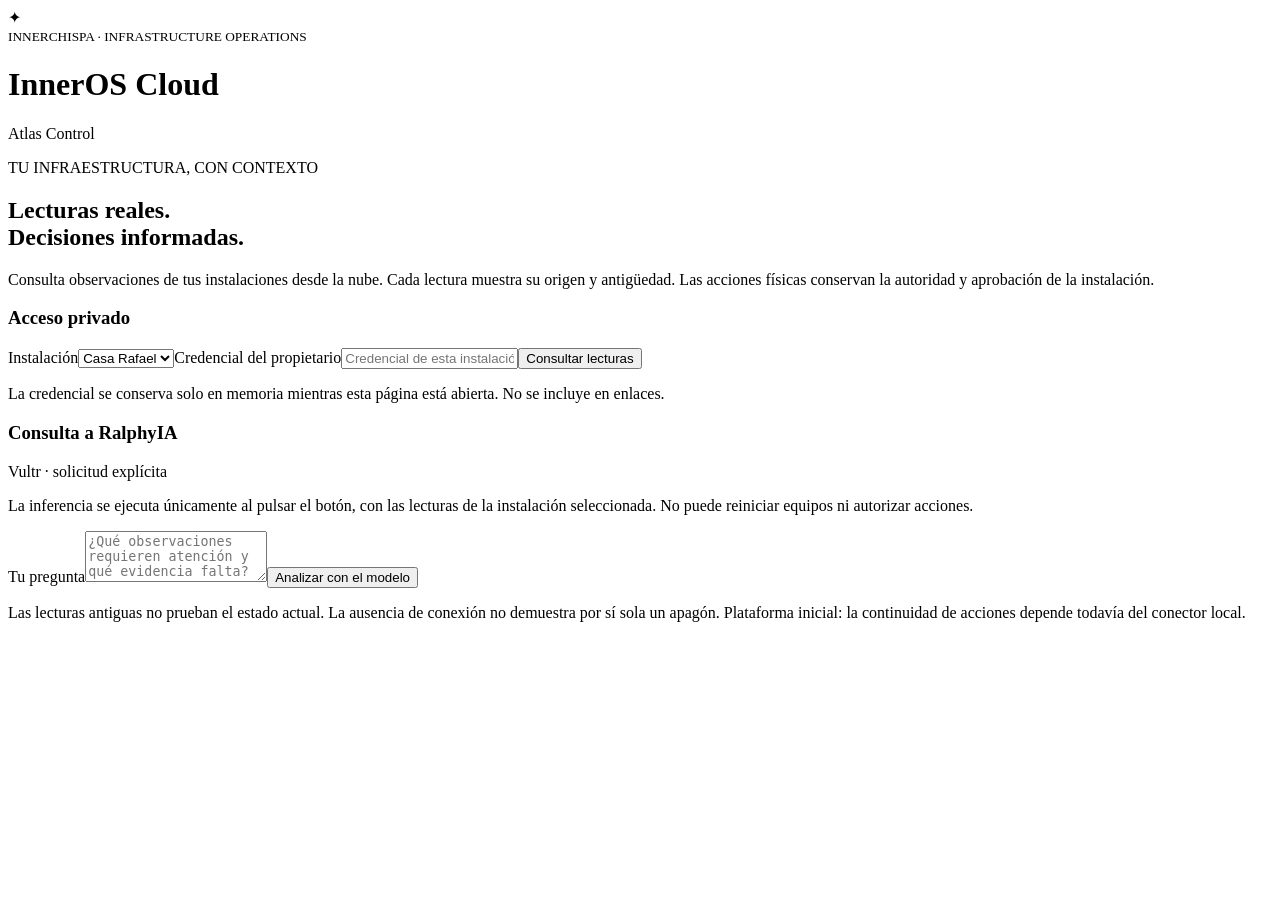
==== src/ambient_guardian/static/cloud/index.html @ 8a09396b "Add isolated portable cloud plane and scoped outbound edge connector" ====
<!doctype html><html lang="es"><head><meta charset="utf-8"><meta name="viewport" content="width=device-width, initial-scale=1"><title>InnerOS Cloud · Atlas Control</title><link rel="stylesheet" href="/assets/style.css"><script src="/assets/portal.js" defer></script></head>
<body><main><header><span class="spark">✦</span><div><small>INNERCHISPA · INFRASTRUCTURE OPERATIONS</small><h1>InnerOS Cloud</h1></div><span class="badge">Atlas Control</span></header>
<section class="intro"><p class="eyebrow">TU INFRAESTRUCTURA, CON CONTEXTO</p><h2>Lecturas reales.<br>Decisiones informadas.</h2><p>Consulta observaciones de tus instalaciones desde la nube. Cada lectura muestra su origen y antigüedad. Las acciones físicas conservan la autoridad y aprobación de la instalación.</p></section>
<section class="panel"><h3>Acceso privado</h3><div class="fields"><label>Instalación<select id="site"><option value="casa-rafael">Casa Rafael</option><option value="bellini">Bellini</option></select></label><label>Credencial del propietario<input id="token" type="password" autocomplete="off" placeholder="Credencial de esta instalación"></label><button id="refresh">Consultar lecturas</button></div><p class="muted">La credencial se conserva solo en memoria mientras esta página está abierta. No se incluye en enlaces.</p><p id="status" role="status"></p></section>
<section id="observations" class="cards" aria-label="Observaciones de infraestructura"></section>
<section class="panel"><div class="title"><h3>Consulta a RalphyIA</h3><span class="badge">Vultr · solicitud explícita</span></div><p>La inferencia se ejecuta únicamente al pulsar el botón, con las lecturas de la instalación seleccionada. No puede reiniciar equipos ni autorizar acciones.</p><label>Tu pregunta<textarea id="question" maxlength="600" rows="3" placeholder="¿Qué observaciones requieren atención y qué evidencia falta?"></textarea></label><button id="ask">Analizar con el modelo</button><p id="answer" class="answer" aria-live="polite"></p><pre id="receipt"></pre></section>
<footer>Las lecturas antiguas no prueban el estado actual. La ausencia de conexión no demuestra por sí sola un apagón. Plataforma inicial: la continuidad de acciones depende todavía del conector local.</footer></main></body></html>
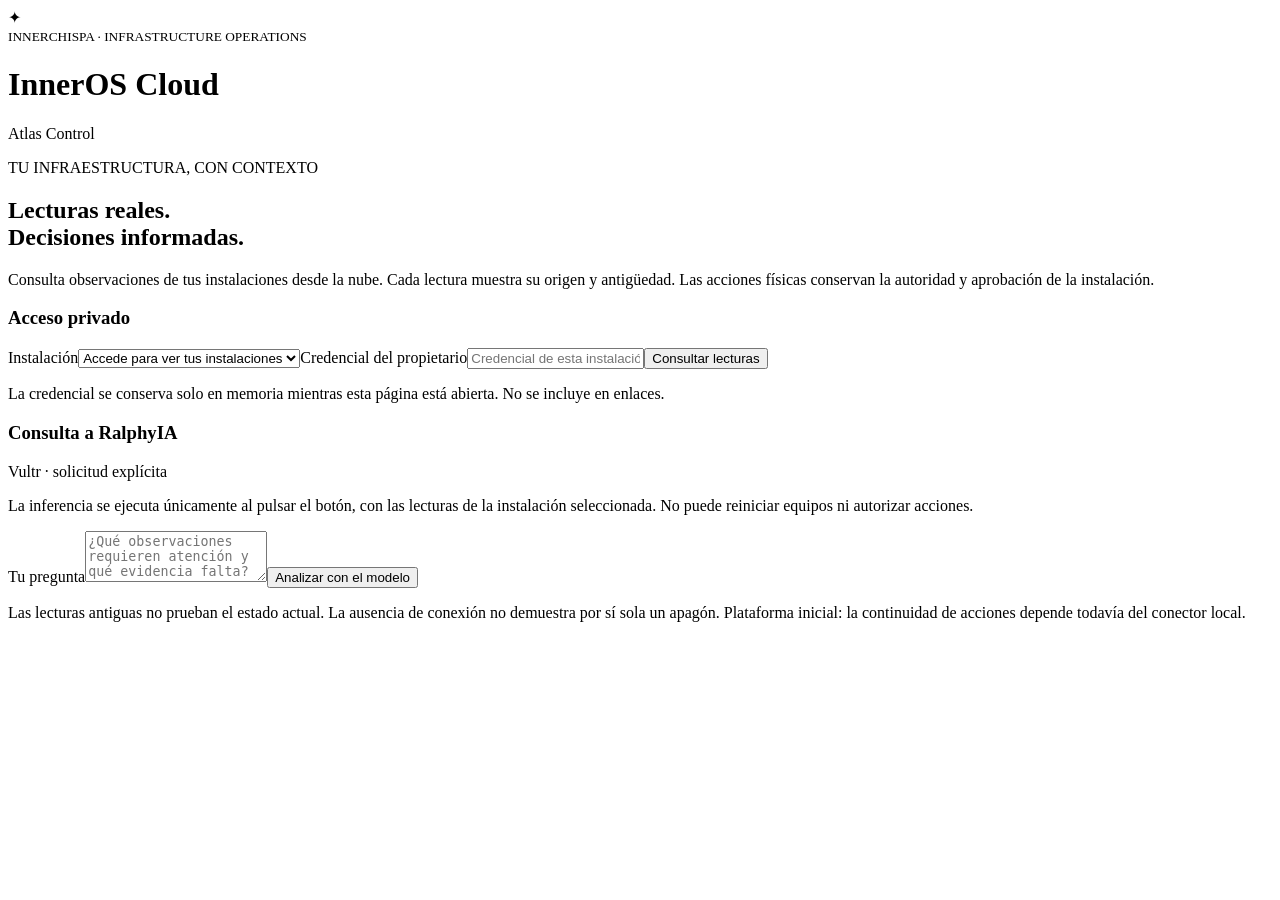
==== commit eb516779: "Protect cloud site inventory and add encrypted runtime recovery via existing Drive" ====
--- a/src/ambient_guardian/static/cloud/index.html
+++ b/src/ambient_guardian/static/cloud/index.html
@@ -1,7 +1,7 @@
 <!doctype html><html lang="es"><head><meta charset="utf-8"><meta name="viewport" content="width=device-width, initial-scale=1"><title>InnerOS Cloud · Atlas Control</title><link rel="stylesheet" href="/assets/style.css"><script src="/assets/portal.js" defer></script></head>
 <body><main><header><span class="spark">✦</span><div><small>INNERCHISPA · INFRASTRUCTURE OPERATIONS</small><h1>InnerOS Cloud</h1></div><span class="badge">Atlas Control</span></header>
 <section class="intro"><p class="eyebrow">TU INFRAESTRUCTURA, CON CONTEXTO</p><h2>Lecturas reales.<br>Decisiones informadas.</h2><p>Consulta observaciones de tus instalaciones desde la nube. Cada lectura muestra su origen y antigüedad. Las acciones físicas conservan la autoridad y aprobación de la instalación.</p></section>
-<section class="panel"><h3>Acceso privado</h3><div class="fields"><label>Instalación<select id="site"><option value="casa-rafael">Casa Rafael</option><option value="bellini">Bellini</option></select></label><label>Credencial del propietario<input id="token" type="password" autocomplete="off" placeholder="Credencial de esta instalación"></label><button id="refresh">Consultar lecturas</button></div><p class="muted">La credencial se conserva solo en memoria mientras esta página está abierta. No se incluye en enlaces.</p><p id="status" role="status"></p></section>
+<section class="panel"><h3>Acceso privado</h3><div class="fields"><label>Instalación<select id="site"><option value="">Accede para ver tus instalaciones</option></select></label><label>Credencial del propietario<input id="token" type="password" autocomplete="off" placeholder="Credencial de esta instalación"></label><button id="refresh">Consultar lecturas</button></div><p class="muted">La credencial se conserva solo en memoria mientras esta página está abierta. No se incluye en enlaces.</p><p id="status" role="status"></p></section>
 <section id="observations" class="cards" aria-label="Observaciones de infraestructura"></section>
 <section class="panel"><div class="title"><h3>Consulta a RalphyIA</h3><span class="badge">Vultr · solicitud explícita</span></div><p>La inferencia se ejecuta únicamente al pulsar el botón, con las lecturas de la instalación seleccionada. No puede reiniciar equipos ni autorizar acciones.</p><label>Tu pregunta<textarea id="question" maxlength="600" rows="3" placeholder="¿Qué observaciones requieren atención y qué evidencia falta?"></textarea></label><button id="ask">Analizar con el modelo</button><p id="answer" class="answer" aria-live="polite"></p><pre id="receipt"></pre></section>
 <footer>Las lecturas antiguas no prueban el estado actual. La ausencia de conexión no demuestra por sí sola un apagón. Plataforma inicial: la continuidad de acciones depende todavía del conector local.</footer></main></body></html>
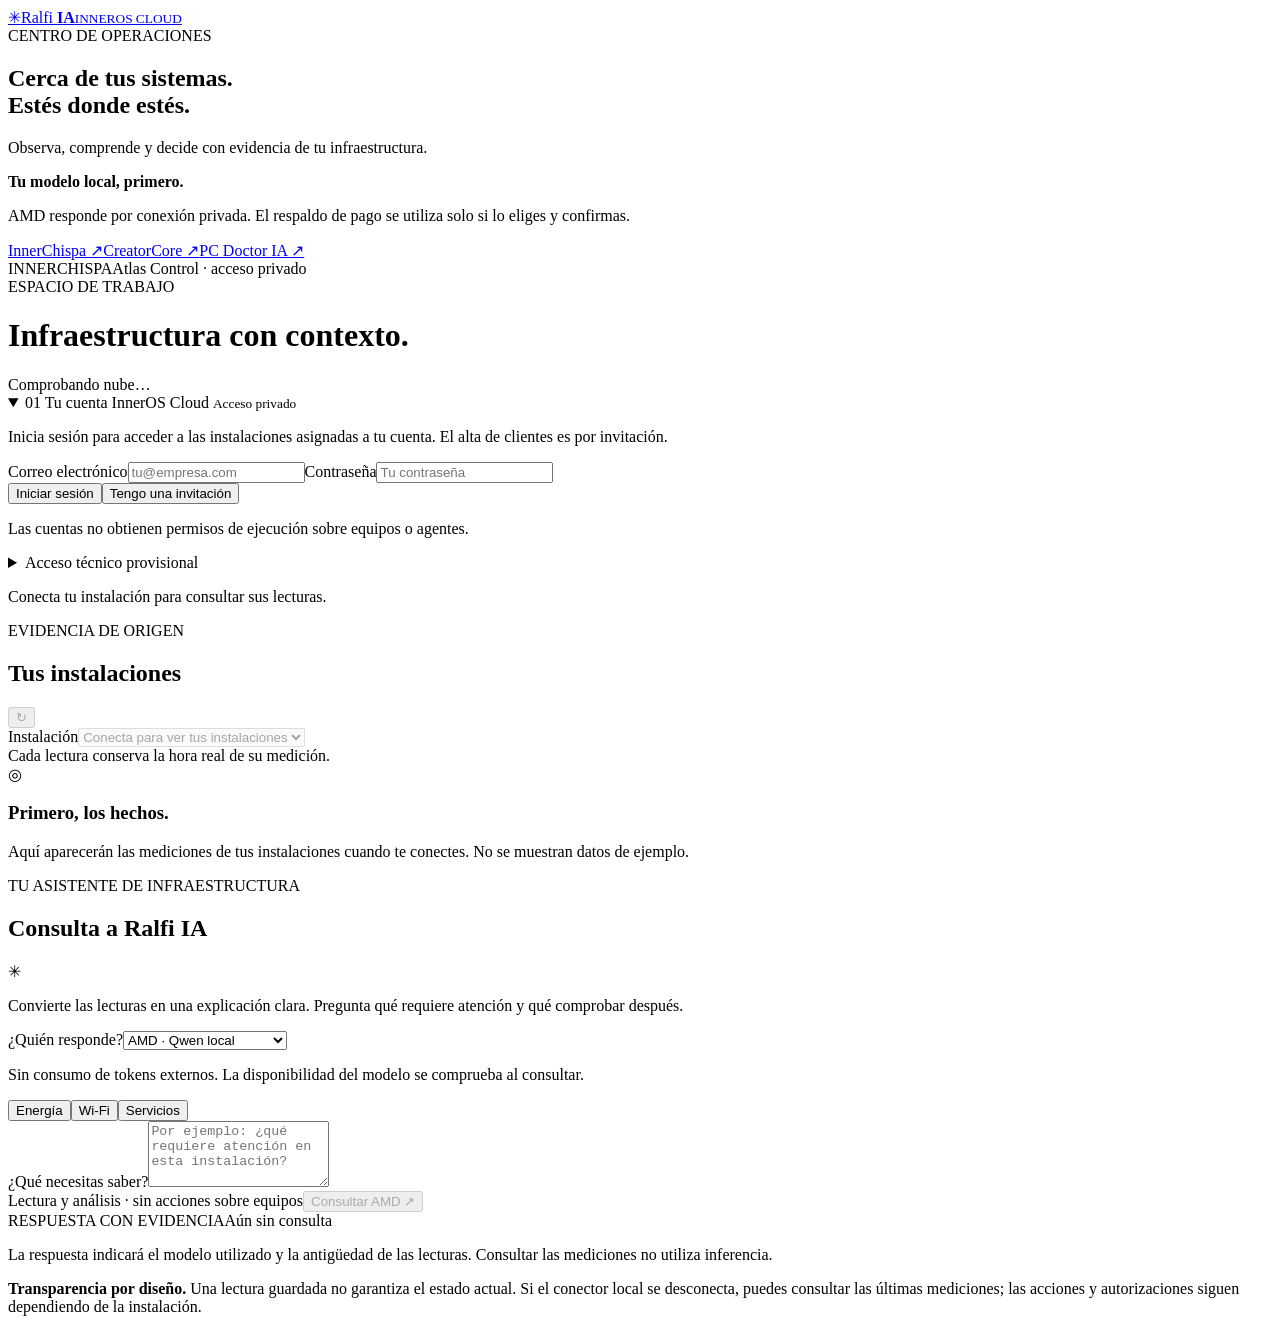
==== commit ddd1fcba: "Connect Ralfi IA to private AMD Qwen with invite-only client access" ====
--- a/src/ambient_guardian/static/cloud/index.html
+++ b/src/ambient_guardian/static/cloud/index.html
@@ -1,7 +1,38 @@
-<!doctype html><html lang="es"><head><meta charset="utf-8"><meta name="viewport" content="width=device-width, initial-scale=1"><title>InnerOS Cloud · Atlas Control</title><link rel="stylesheet" href="/assets/style.css"><script src="/assets/portal.js" defer></script></head>
-<body><main><header><span class="spark">✦</span><div><small>INNERCHISPA · INFRASTRUCTURE OPERATIONS</small><h1>InnerOS Cloud</h1></div><span class="badge">Atlas Control</span></header>
-<section class="intro"><p class="eyebrow">TU INFRAESTRUCTURA, CON CONTEXTO</p><h2>Lecturas reales.<br>Decisiones informadas.</h2><p>Consulta observaciones de tus instalaciones desde la nube. Cada lectura muestra su origen y antigüedad. Las acciones físicas conservan la autoridad y aprobación de la instalación.</p></section>
-<section class="panel"><h3>Acceso privado</h3><div class="fields"><label>Instalación<select id="site"><option value="">Accede para ver tus instalaciones</option></select></label><label>Credencial del propietario<input id="token" type="password" autocomplete="off" placeholder="Credencial de esta instalación"></label><button id="refresh">Consultar lecturas</button></div><p class="muted">La credencial se conserva solo en memoria mientras esta página está abierta. No se incluye en enlaces.</p><p id="status" role="status"></p></section>
-<section id="observations" class="cards" aria-label="Observaciones de infraestructura"></section>
-<section class="panel"><div class="title"><h3>Consulta a RalphyIA</h3><span class="badge">Vultr · solicitud explícita</span></div><p>La inferencia se ejecuta únicamente al pulsar el botón, con las lecturas de la instalación seleccionada. No puede reiniciar equipos ni autorizar acciones.</p><label>Tu pregunta<textarea id="question" maxlength="600" rows="3" placeholder="¿Qué observaciones requieren atención y qué evidencia falta?"></textarea></label><button id="ask">Analizar con el modelo</button><p id="answer" class="answer" aria-live="polite"></p><pre id="receipt"></pre></section>
-<footer>Las lecturas antiguas no prueban el estado actual. La ausencia de conexión no demuestra por sí sola un apagón. Plataforma inicial: la continuidad de acciones depende todavía del conector local.</footer></main></body></html>
+<!doctype html>
+<html lang="es"><head>
+<meta charset="utf-8"><meta name="viewport" content="width=device-width, initial-scale=1">
+<meta name="theme-color" content="#172d32"><title>Ralfi IA · InnerOS Cloud</title>
+<link rel="stylesheet" href="/assets/style.css"><script src="/assets/portal.js" defer></script>
+</head><body><div class="app-shell">
+<aside class="rail" aria-label="InnerOS Cloud">
+<a class="brand" href="/" aria-label="Ralfi IA, inicio"><span class="spark" aria-hidden="true">✳</span><span>Ralfi <b>IA</b><small>INNEROS CLOUD</small></span></a>
+<div class="rail-copy"><span class="rail-label">CENTRO DE OPERACIONES</span><h2>Cerca de tus sistemas.<br>Estés donde estés.</h2><p>Observa, comprende y decide con evidencia de tu infraestructura.</p></div>
+<div class="rail-note"><span class="small-dot"></span><div><strong>Tu modelo local, primero.</strong><p>AMD responde por conexión privada. El respaldo de pago se utiliza solo si lo eliges y confirmas.</p></div></div>
+<nav class="ecosystem" aria-label="Ecosistema InnerChispa"><a href="https://innerchispa.us/" target="_blank" rel="noopener noreferrer">InnerChispa ↗</a><a href="https://creatorcore.ai/" target="_blank" rel="noopener noreferrer">CreatorCore ↗</a><a href="https://pcdoctor.ai/" target="_blank" rel="noopener noreferrer">PC Doctor IA ↗</a></nav>
+<div class="rail-bottom">INNERCHISPA<span>Atlas Control · acceso privado</span></div></aside>
+<main>
+<header class="topbar"><div><span class="eyebrow">ESPACIO DE TRABAJO</span><h1>Infraestructura con contexto.</h1></div><span id="cloud-health" class="pill">Comprobando nube…</span></header>
+<details class="access" id="access" open><summary><span>01</span> Tu cuenta InnerOS Cloud <small id="access-label">Acceso privado</small></summary>
+<div class="access-body"><p id="auth-description">Inicia sesión para acceder a las instalaciones asignadas a tu cuenta. El alta de clientes es por invitación.</p>
+<form id="login-form"><div class="access-fields"><label for="email">Correo electrónico<input id="email" type="email" autocomplete="username" required placeholder="tu@empresa.com"></label><label for="password">Contraseña<input id="password" type="password" autocomplete="current-password" minlength="12" maxlength="128" required placeholder="Tu contraseña"></label></div><label id="invite-label" for="invite" hidden>Código de invitación<input id="invite" type="password" autocomplete="off" placeholder="Código privado de un solo uso"></label><p id="password-note" class="caption" hidden>Crea una contraseña de 12 a 128 caracteres. La invitación está vinculada a tu correo y a tus instalaciones.</p><div class="auth-actions"><button id="login" class="primary" type="submit">Iniciar sesión</button><button id="register-mode" class="subtle" type="button">Tengo una invitación</button><button id="logout" class="subtle" type="button" hidden>Cerrar sesión</button></div></form>
+<p id="auth-status" class="caption" role="status">Las cuentas no obtienen permisos de ejecución sobre equipos o agentes.</p>
+<details id="advanced-access"><summary>Acceso técnico provisional</summary><div class="access-fields"><label for="token">Credencial del propietario<input id="token" type="password" autocomplete="off" placeholder="Credencial privada"></label><button id="connect" class="subtle" type="button">Conectar credencial</button></div><p class="caption">La credencial permanece solo en memoria durante esta sesión.</p></details>
+</div></details>
+<p id="status" class="status" role="status">Conecta tu instalación para consultar sus lecturas.</p>
+<div class="workspace">
+<section class="readings-panel" aria-labelledby="readings-title">
+<div class="section-title"><div><span class="eyebrow">EVIDENCIA DE ORIGEN</span><h2 id="readings-title">Tus instalaciones</h2></div><button id="refresh" class="icon-button" aria-label="Actualizar lecturas" disabled>↻</button></div>
+<label for="site" class="site-label">Instalación<select id="site" disabled><option value="">Conecta para ver tus instalaciones</option></select></label>
+<div id="reading-summary" class="reading-summary">Cada lectura conserva la hora real de su medición.</div>
+<div id="observations" class="cards"><div class="empty"><span aria-hidden="true">◎</span><h3>Primero, los hechos.</h3><p>Aquí aparecerán las mediciones de tus instalaciones cuando te conectes. No se muestran datos de ejemplo.</p></div></div>
+</section>
+<section class="analyst" aria-labelledby="analyst-title">
+<div class="section-title"><div><span class="eyebrow">TU ASISTENTE DE INFRAESTRUCTURA</span><h2 id="analyst-title">Consulta a Ralfi IA</h2></div><span class="assistant-mark" aria-hidden="true">✳</span></div>
+<p class="lead">Convierte las lecturas en una explicación clara. Pregunta qué requiere atención y qué comprobar después.</p>
+<div class="model-selector"><label for="engine">¿Quién responde?<select id="engine"><option value="local">AMD · Qwen local</option><option value="vultr">Vultr · respaldo de pago</option></select></label><p id="model-note">Sin consumo de tokens externos. La disponibilidad del modelo se comprueba al consultar.</p><label id="paid-label" class="confirmation" hidden><input id="paid-confirm" type="checkbox">Autorizo esta consulta de pago dentro del límite disponible.</label></div>
+<div class="suggestions" aria-label="Preguntas sugeridas"><button data-question="¿Qué novedades muestran las últimas lecturas de energía y qué antigüedad tienen?">Energía</button><button data-question="Analiza la ocupación del Wi-Fi. ¿Qué conviene comprobar antes de proponer cambios?">Wi-Fi</button><button data-question="¿Qué servicios requieren atención según estas lecturas y qué evidencia falta?">Servicios</button></div>
+<form id="question-form"><label for="question">¿Qué necesitas saber?<textarea id="question" maxlength="600" rows="4" placeholder="Por ejemplo: ¿qué requiere atención en esta instalación?"></textarea></label><div class="ask-row"><span>Lectura y análisis · sin acciones sobre equipos</span><button id="ask" class="primary" disabled>Consultar AMD <span aria-hidden="true">↗</span></button></div></form>
+<div class="response" aria-live="polite" aria-busy="false" id="response"><div class="response-top"><span>RESPUESTA CON EVIDENCIA</span><span id="provider" class="pill neutral">Aún sin consulta</span></div><p id="answer">La respuesta indicará el modelo utilizado y la antigüedad de las lecturas. Consultar las mediciones no utiliza inferencia.</p><details id="receipt-details" hidden><summary>Ver evidencia de la respuesta</summary><pre id="receipt"></pre></details></div>
+</section></div>
+<footer><strong>Transparencia por diseño.</strong> Una lectura guardada no garantiza el estado actual. Si el conector local se desconecta, puedes consultar las últimas mediciones; las acciones y autorizaciones siguen dependiendo de la instalación.</footer>
+</main></div></body></html>
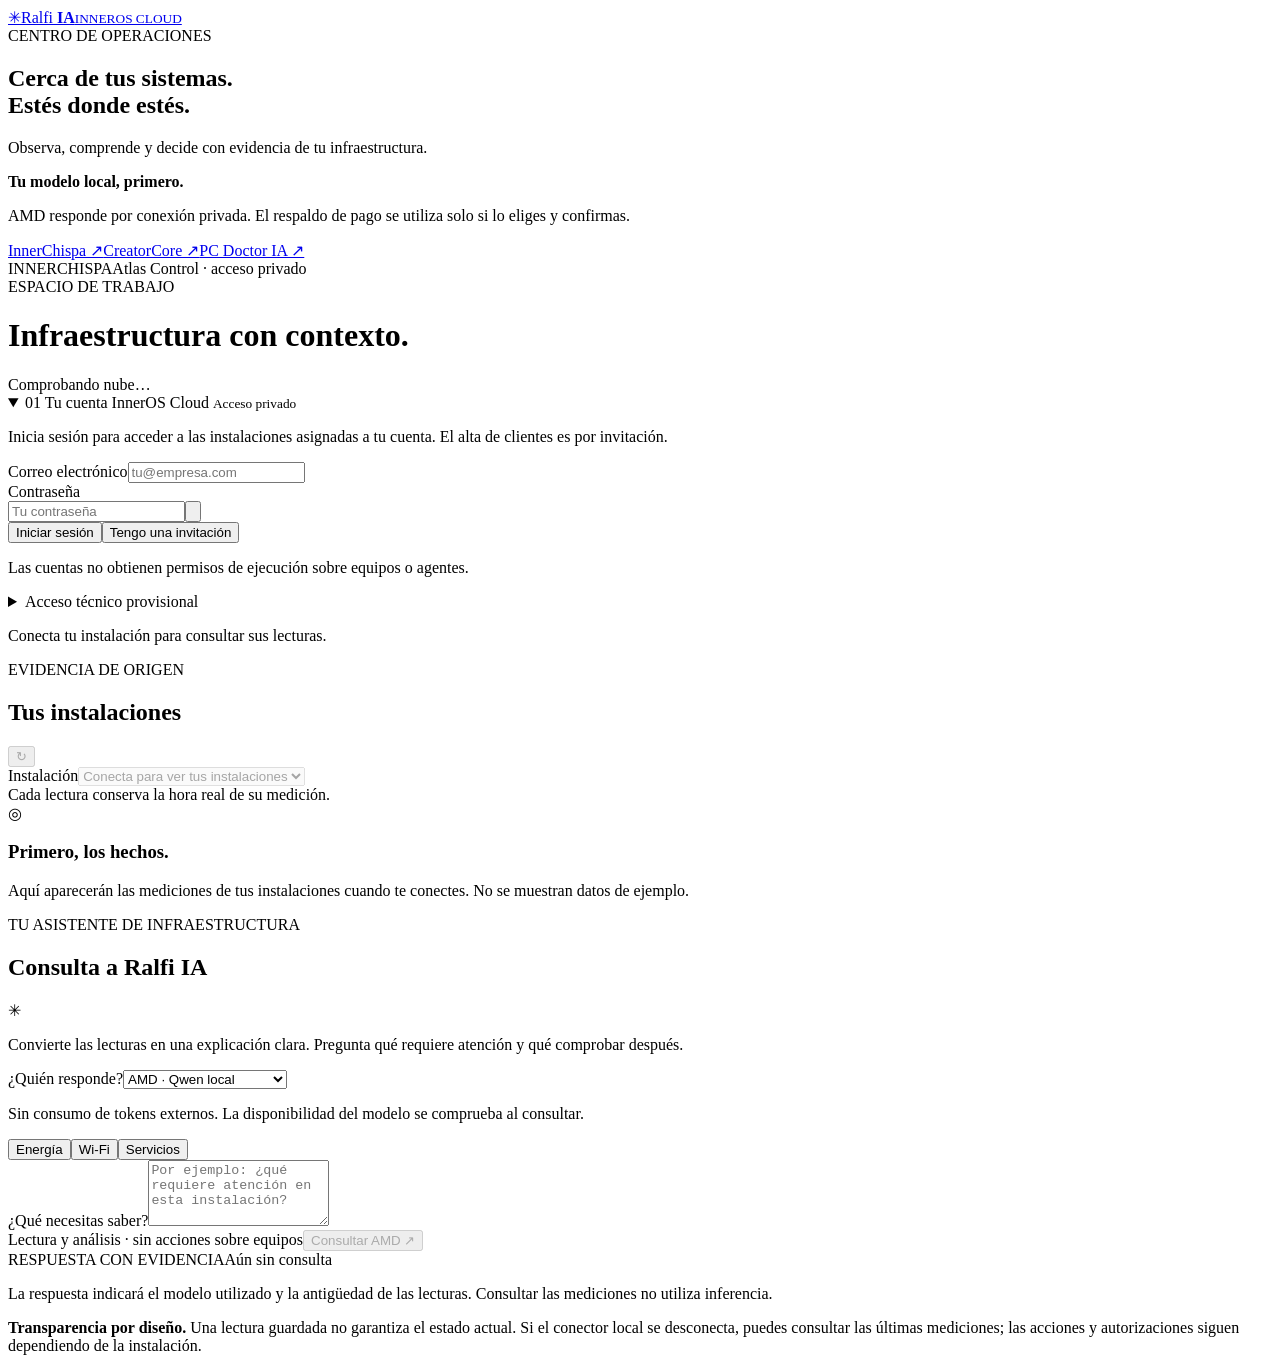
==== commit 91c8935b: "Add password visibility control and canonical cloud domain redirects" ====
--- a/src/ambient_guardian/static/cloud/index.html
+++ b/src/ambient_guardian/static/cloud/index.html
@@ -14,7 +14,7 @@
 <header class="topbar"><div><span class="eyebrow">ESPACIO DE TRABAJO</span><h1>Infraestructura con contexto.</h1></div><span id="cloud-health" class="pill">Comprobando nube…</span></header>
 <details class="access" id="access" open><summary><span>01</span> Tu cuenta InnerOS Cloud <small id="access-label">Acceso privado</small></summary>
 <div class="access-body"><p id="auth-description">Inicia sesión para acceder a las instalaciones asignadas a tu cuenta. El alta de clientes es por invitación.</p>
-<form id="login-form"><div class="access-fields"><label for="email">Correo electrónico<input id="email" type="email" autocomplete="username" required placeholder="tu@empresa.com"></label><label for="password">Contraseña<input id="password" type="password" autocomplete="current-password" minlength="12" maxlength="128" required placeholder="Tu contraseña"></label></div><label id="invite-label" for="invite" hidden>Código de invitación<input id="invite" type="password" autocomplete="off" placeholder="Código privado de un solo uso"></label><p id="password-note" class="caption" hidden>Crea una contraseña de 12 a 128 caracteres. La invitación está vinculada a tu correo y a tus instalaciones.</p><div class="auth-actions"><button id="login" class="primary" type="submit">Iniciar sesión</button><button id="register-mode" class="subtle" type="button">Tengo una invitación</button><button id="logout" class="subtle" type="button" hidden>Cerrar sesión</button></div></form>
+<form id="login-form"><div class="access-fields"><label for="email">Correo electrónico<input id="email" type="email" autocomplete="username" required placeholder="tu@empresa.com"></label><div class="password-field"><label for="password">Contraseña</label><div class="password-control"><input id="password" type="password" autocomplete="current-password" minlength="12" maxlength="128" required placeholder="Tu contraseña"><button id="toggle-password" class="password-toggle" type="button" aria-label="Mostrar contraseña" aria-controls="password" aria-pressed="false" title="Mostrar contraseña"><svg aria-hidden="true" viewBox="0 0 24 24" fill="none" stroke="currentColor" stroke-width="1.7"><path d="M2 12s3.5-7 10-7 10 7 10 7-3.5 7-10 7S2 12 2 12Z"/><circle cx="12" cy="12" r="3"/><path id="eye-slash" d="m3 3 18 18" hidden/></svg></button></div></div></div><label id="invite-label" for="invite" hidden>Código de invitación<input id="invite" type="password" autocomplete="off" placeholder="Código privado de un solo uso"></label><p id="password-note" class="caption" hidden>Crea una contraseña de 12 a 128 caracteres. La invitación está vinculada a tu correo y a tus instalaciones.</p><div class="auth-actions"><button id="login" class="primary" type="submit">Iniciar sesión</button><button id="register-mode" class="subtle" type="button">Tengo una invitación</button><button id="logout" class="subtle" type="button" hidden>Cerrar sesión</button></div></form>
 <p id="auth-status" class="caption" role="status">Las cuentas no obtienen permisos de ejecución sobre equipos o agentes.</p>
 <details id="advanced-access"><summary>Acceso técnico provisional</summary><div class="access-fields"><label for="token">Credencial del propietario<input id="token" type="password" autocomplete="off" placeholder="Credencial privada"></label><button id="connect" class="subtle" type="button">Conectar credencial</button></div><p class="caption">La credencial permanece solo en memoria durante esta sesión.</p></details>
 </div></details>
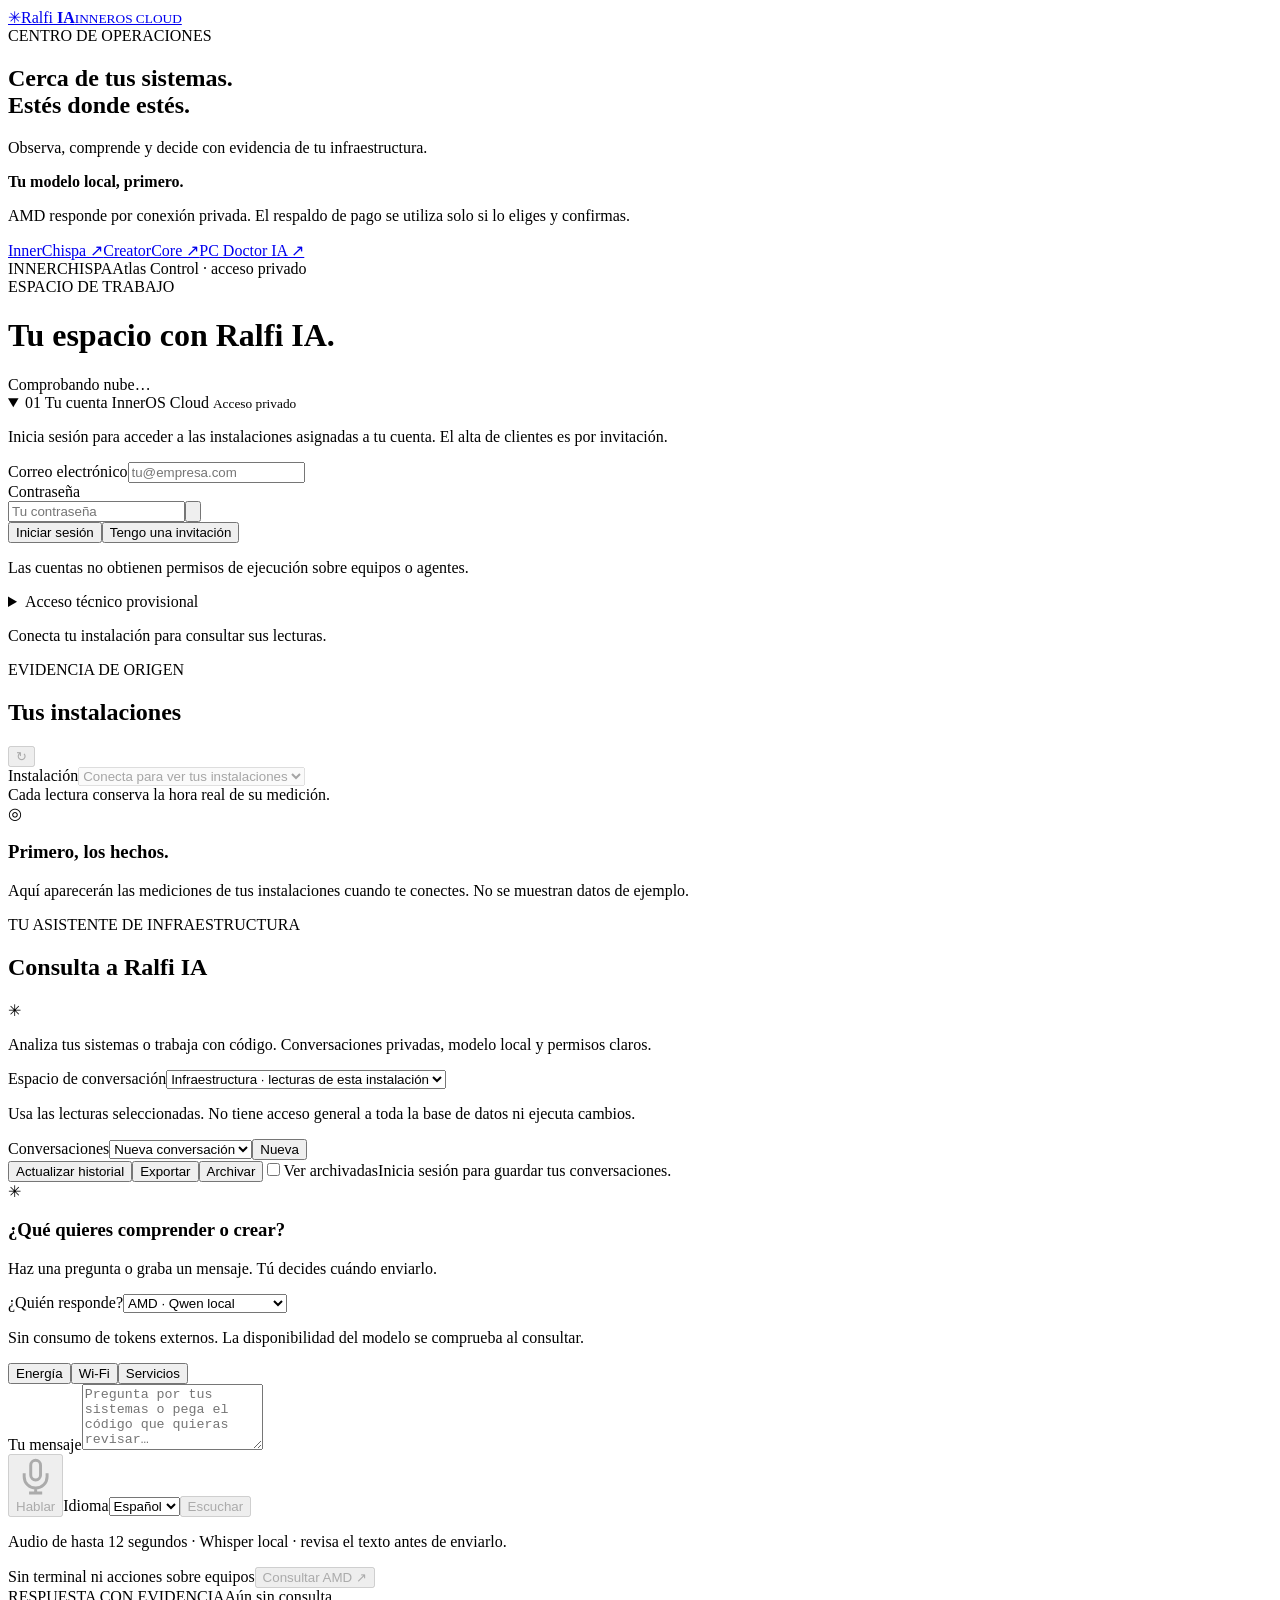
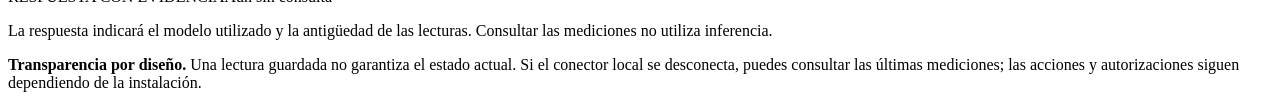
==== commit 6a7226df: "Add private account chat history, local dictation and coding assistance" ====
--- a/src/ambient_guardian/static/cloud/index.html
+++ b/src/ambient_guardian/static/cloud/index.html
@@ -2,7 +2,7 @@
 <html lang="es"><head>
 <meta charset="utf-8"><meta name="viewport" content="width=device-width, initial-scale=1">
 <meta name="theme-color" content="#172d32"><title>Ralfi IA · InnerOS Cloud</title>
-<link rel="stylesheet" href="/assets/style.css"><script src="/assets/portal.js" defer></script>
+<link rel="stylesheet" href="/assets/style.css"><script src="/assets/portal.js" defer></script><script src="/assets/chat.js" defer></script><script src="/assets/speech.js" defer></script>
 </head><body><div class="app-shell">
 <aside class="rail" aria-label="InnerOS Cloud">
 <a class="brand" href="/" aria-label="Ralfi IA, inicio"><span class="spark" aria-hidden="true">✳</span><span>Ralfi <b>IA</b><small>INNEROS CLOUD</small></span></a>
@@ -11,10 +11,11 @@
 <nav class="ecosystem" aria-label="Ecosistema InnerChispa"><a href="https://innerchispa.us/" target="_blank" rel="noopener noreferrer">InnerChispa ↗</a><a href="https://creatorcore.ai/" target="_blank" rel="noopener noreferrer">CreatorCore ↗</a><a href="https://pcdoctor.ai/" target="_blank" rel="noopener noreferrer">PC Doctor IA ↗</a></nav>
 <div class="rail-bottom">INNERCHISPA<span>Atlas Control · acceso privado</span></div></aside>
 <main>
-<header class="topbar"><div><span class="eyebrow">ESPACIO DE TRABAJO</span><h1>Infraestructura con contexto.</h1></div><span id="cloud-health" class="pill">Comprobando nube…</span></header>
+<header class="topbar"><div><span class="eyebrow">ESPACIO DE TRABAJO</span><h1>Tu espacio con Ralfi IA.</h1></div><div class="topbar-actions"><span id="cloud-health" class="pill">Comprobando nube…</span><div id="account-toolbar" class="account-toolbar" hidden><span id="account-name"></span><button id="logout" class="subtle" type="button">Salir</button></div></div></header>
 <details class="access" id="access" open><summary><span>01</span> Tu cuenta InnerOS Cloud <small id="access-label">Acceso privado</small></summary>
 <div class="access-body"><p id="auth-description">Inicia sesión para acceder a las instalaciones asignadas a tu cuenta. El alta de clientes es por invitación.</p>
-<form id="login-form"><div class="access-fields"><label for="email">Correo electrónico<input id="email" type="email" autocomplete="username" required placeholder="tu@empresa.com"></label><div class="password-field"><label for="password">Contraseña</label><div class="password-control"><input id="password" type="password" autocomplete="current-password" minlength="12" maxlength="128" required placeholder="Tu contraseña"><button id="toggle-password" class="password-toggle" type="button" aria-label="Mostrar contraseña" aria-controls="password" aria-pressed="false" title="Mostrar contraseña"><svg aria-hidden="true" viewBox="0 0 24 24" fill="none" stroke="currentColor" stroke-width="1.7"><path d="M2 12s3.5-7 10-7 10 7 10 7-3.5 7-10 7S2 12 2 12Z"/><circle cx="12" cy="12" r="3"/><path id="eye-slash" d="m3 3 18 18" hidden/></svg></button></div></div></div><label id="invite-label" for="invite" hidden>Código de invitación<input id="invite" type="password" autocomplete="off" placeholder="Código privado de un solo uso"></label><p id="password-note" class="caption" hidden>Crea una contraseña de 12 a 128 caracteres. La invitación está vinculada a tu correo y a tus instalaciones.</p><div class="auth-actions"><button id="login" class="primary" type="submit">Iniciar sesión</button><button id="register-mode" class="subtle" type="button">Tengo una invitación</button><button id="logout" class="subtle" type="button" hidden>Cerrar sesión</button></div></form>
+<div id="auth-error" class="auth-error" role="alert" aria-live="assertive" hidden></div>
+<form id="login-form" novalidate><div class="access-fields"><label for="email">Correo electrónico<input id="email" type="email" autocomplete="username" required placeholder="tu@empresa.com"></label><div class="password-field"><label for="password">Contraseña</label><div class="password-control"><input id="password" type="password" autocomplete="current-password" minlength="12" maxlength="128" required placeholder="Tu contraseña" aria-describedby="auth-error"><button id="toggle-password" class="password-toggle" type="button" aria-label="Mostrar contraseña" aria-controls="password" aria-pressed="false" title="Mostrar contraseña"><svg aria-hidden="true" viewBox="0 0 24 24" fill="none" stroke="currentColor" stroke-width="1.7"><path d="M2 12s3.5-7 10-7 10 7 10 7-3.5 7-10 7S2 12 2 12Z"/><circle cx="12" cy="12" r="3"/><path id="eye-slash" d="m3 3 18 18" hidden/></svg></button></div></div></div><label id="invite-label" for="invite" hidden>Código de invitación<input id="invite" type="password" autocomplete="off" placeholder="Código privado de un solo uso"></label><p id="password-note" class="caption" hidden>Crea una contraseña de 12 a 128 caracteres. La invitación está vinculada a tu correo y a tus instalaciones.</p><div class="auth-actions"><button id="login" class="primary" type="submit">Iniciar sesión</button><button id="register-mode" class="subtle" type="button">Tengo una invitación</button></div></form>
 <p id="auth-status" class="caption" role="status">Las cuentas no obtienen permisos de ejecución sobre equipos o agentes.</p>
 <details id="advanced-access"><summary>Acceso técnico provisional</summary><div class="access-fields"><label for="token">Credencial del propietario<input id="token" type="password" autocomplete="off" placeholder="Credencial privada"></label><button id="connect" class="subtle" type="button">Conectar credencial</button></div><p class="caption">La credencial permanece solo en memoria durante esta sesión.</p></details>
 </div></details>
@@ -28,10 +29,14 @@
 </section>
 <section class="analyst" aria-labelledby="analyst-title">
 <div class="section-title"><div><span class="eyebrow">TU ASISTENTE DE INFRAESTRUCTURA</span><h2 id="analyst-title">Consulta a Ralfi IA</h2></div><span class="assistant-mark" aria-hidden="true">✳</span></div>
-<p class="lead">Convierte las lecturas en una explicación clara. Pregunta qué requiere atención y qué comprobar después.</p>
+<p class="lead">Analiza tus sistemas o trabaja con código. Conversaciones privadas, modelo local y permisos claros.</p>
+<div class="chat-mode"><label for="chat-mode">Espacio de conversación<select id="chat-mode"><option value="infrastructure">Infraestructura · lecturas de esta instalación</option><option value="coding">Programación · redactar y revisar código</option></select></label><p id="mode-description" class="caption">Usa las lecturas seleccionadas. No tiene acceso general a toda la base de datos ni ejecuta cambios.</p></div>
+<div class="history-toolbar"><label for="conversation">Conversaciones<select id="conversation"><option value="">Nueva conversación</option></select></label><button id="new-chat" class="subtle" type="button">Nueva</button></div>
+<div class="history-actions"><button id="reload-chat" type="button">Actualizar historial</button><button id="export-chat" type="button">Exportar</button><button id="archive-chat" type="button">Archivar</button><label><input id="show-archived" type="checkbox">Ver archivadas</label><span id="history-status" role="status">Inicia sesión para guardar tus conversaciones.</span></div>
+<div id="chat-messages" class="chat-messages" aria-label="Mensajes de la conversación" aria-live="polite"><div class="chat-welcome"><span class="assistant-mark" aria-hidden="true">✳</span><h3>¿Qué quieres comprender o crear?</h3><p>Haz una pregunta o graba un mensaje. Tú decides cuándo enviarlo.</p></div></div>
 <div class="model-selector"><label for="engine">¿Quién responde?<select id="engine"><option value="local">AMD · Qwen local</option><option value="vultr">Vultr · respaldo de pago</option></select></label><p id="model-note">Sin consumo de tokens externos. La disponibilidad del modelo se comprueba al consultar.</p><label id="paid-label" class="confirmation" hidden><input id="paid-confirm" type="checkbox">Autorizo esta consulta de pago dentro del límite disponible.</label></div>
 <div class="suggestions" aria-label="Preguntas sugeridas"><button data-question="¿Qué novedades muestran las últimas lecturas de energía y qué antigüedad tienen?">Energía</button><button data-question="Analiza la ocupación del Wi-Fi. ¿Qué conviene comprobar antes de proponer cambios?">Wi-Fi</button><button data-question="¿Qué servicios requieren atención según estas lecturas y qué evidencia falta?">Servicios</button></div>
-<form id="question-form"><label for="question">¿Qué necesitas saber?<textarea id="question" maxlength="600" rows="4" placeholder="Por ejemplo: ¿qué requiere atención en esta instalación?"></textarea></label><div class="ask-row"><span>Lectura y análisis · sin acciones sobre equipos</span><button id="ask" class="primary" disabled>Consultar AMD <span aria-hidden="true">↗</span></button></div></form>
+<form id="question-form"><label for="question">Tu mensaje<textarea id="question" maxlength="4000" rows="4" placeholder="Pregunta por tus sistemas o pega el código que quieras revisar…"></textarea></label><div class="voice-tools"><button id="record-voice" type="button" class="subtle" disabled><svg aria-hidden="true" viewBox="0 0 24 24" fill="none" stroke="currentColor" stroke-width="1.8"><rect x="9" y="2" width="6" height="12" rx="3"/><path d="M5 10v2a7 7 0 0 0 14 0v-2M12 19v3M8 22h8"/></svg>Hablar</button><button id="cancel-voice" type="button" class="subtle" hidden>Cancelar audio</button><label for="voice-language">Idioma<select id="voice-language"><option value="es">Español</option><option value="en">English</option></select></label><button id="listen-answer" type="button" class="subtle" disabled>Escuchar</button></div><p id="voice-status" class="caption" role="status">Audio de hasta 12 segundos · Whisper local · revisa el texto antes de enviarlo.</p><div class="ask-row"><span>Sin terminal ni acciones sobre equipos</span><button id="ask" class="primary" disabled>Consultar AMD <span aria-hidden="true">↗</span></button></div></form>
 <div class="response" aria-live="polite" aria-busy="false" id="response"><div class="response-top"><span>RESPUESTA CON EVIDENCIA</span><span id="provider" class="pill neutral">Aún sin consulta</span></div><p id="answer">La respuesta indicará el modelo utilizado y la antigüedad de las lecturas. Consultar las mediciones no utiliza inferencia.</p><details id="receipt-details" hidden><summary>Ver evidencia de la respuesta</summary><pre id="receipt"></pre></details></div>
 </section></div>
 <footer><strong>Transparencia por diseño.</strong> Una lectura guardada no garantiza el estado actual. Si el conector local se desconecta, puedes consultar las últimas mediciones; las acciones y autorizaciones siguen dependiendo de la instalación.</footer>
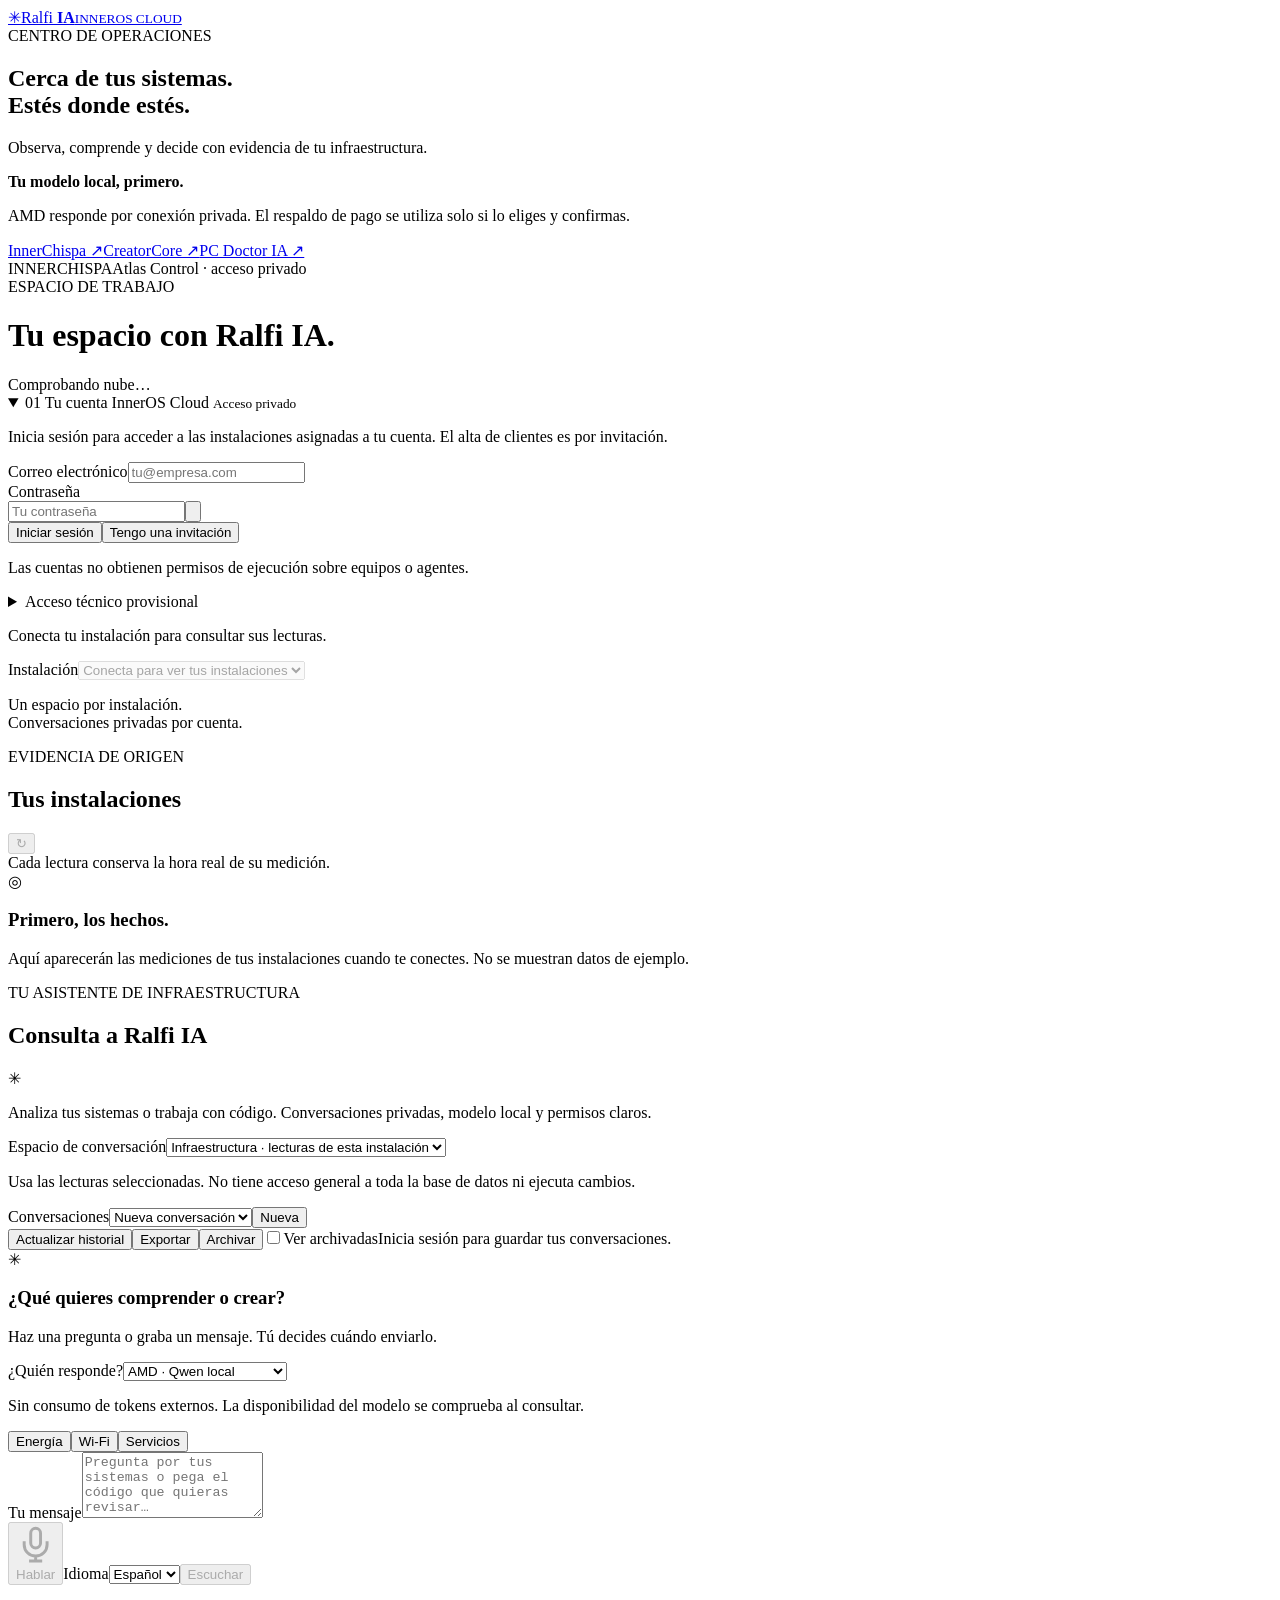
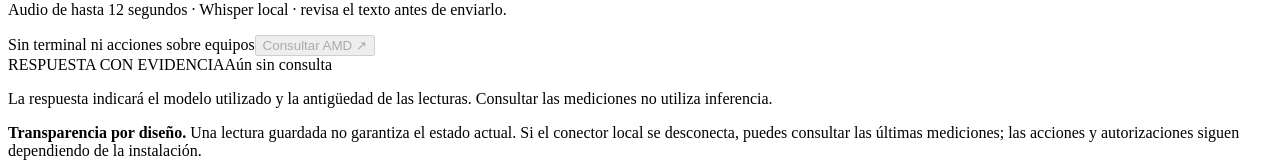
==== commit 298025dd: "Keep installation scope visible and restore saved-turn model evidence" ====
--- a/src/ambient_guardian/static/cloud/index.html
+++ b/src/ambient_guardian/static/cloud/index.html
@@ -20,10 +20,10 @@
 <details id="advanced-access"><summary>Acceso técnico provisional</summary><div class="access-fields"><label for="token">Credencial del propietario<input id="token" type="password" autocomplete="off" placeholder="Credencial privada"></label><button id="connect" class="subtle" type="button">Conectar credencial</button></div><p class="caption">La credencial permanece solo en memoria durante esta sesión.</p></details>
 </div></details>
 <p id="status" class="status" role="status">Conecta tu instalación para consultar sus lecturas.</p>
+<div class="workspace-scope"><label for="site" class="site-label">Instalación<select id="site" disabled><option value="">Conecta para ver tus instalaciones</option></select></label><p>Un espacio por instalación.<br>Conversaciones privadas por cuenta.</p></div>
 <div class="workspace">
 <section class="readings-panel" aria-labelledby="readings-title">
 <div class="section-title"><div><span class="eyebrow">EVIDENCIA DE ORIGEN</span><h2 id="readings-title">Tus instalaciones</h2></div><button id="refresh" class="icon-button" aria-label="Actualizar lecturas" disabled>↻</button></div>
-<label for="site" class="site-label">Instalación<select id="site" disabled><option value="">Conecta para ver tus instalaciones</option></select></label>
 <div id="reading-summary" class="reading-summary">Cada lectura conserva la hora real de su medición.</div>
 <div id="observations" class="cards"><div class="empty"><span aria-hidden="true">◎</span><h3>Primero, los hechos.</h3><p>Aquí aparecerán las mediciones de tus instalaciones cuando te conectes. No se muestran datos de ejemplo.</p></div></div>
 </section>
